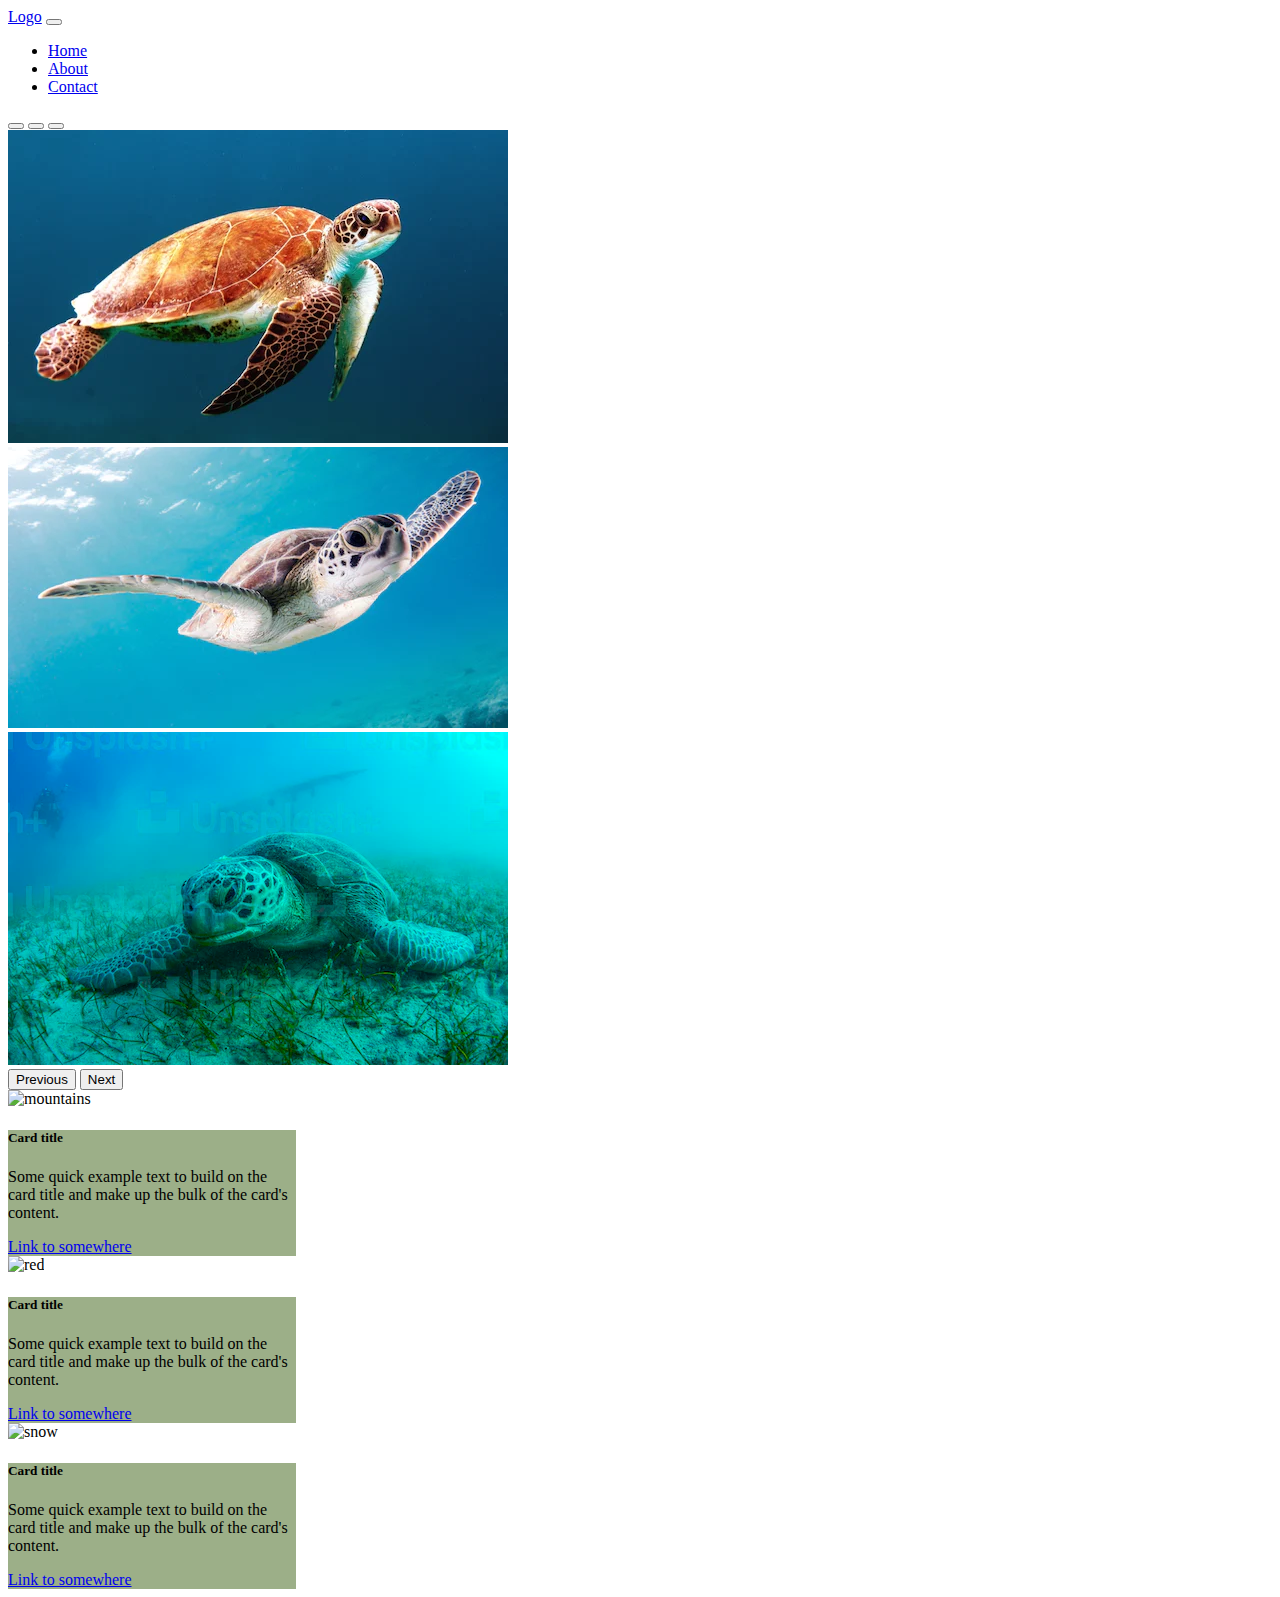
==== index.html @ 47b93483 "push" ====
<!doctype html>
<html lang="en">
  <head>
    <!-- Required meta tags -->
    <meta charset="utf-8">
    <meta name="viewport" content="width=device-width, initial-scale=1">

    <!-- Bootstrap CSS -->
    <link href="https://cdn.jsdelivr.net/npm/bootstrap@5.1.3/dist/css/bootstrap.min.css" rel="stylesheet" integrity="sha384-1BmE4kWBq78iYhFldvKuhfTAU6auU8tT94WrHftjDbrCEXSU1oBoqyl2QvZ6jIW3" crossorigin="anonymous">
    <link rel="stylesheet" type="text/css" href="styles.css">
    <title>Home</title>
  </head>
  <body>
<!--Navbar-->
    <nav class="navbar navbar-expand-lg navbar-dark bg-dark">
      <div class="container-fluid">
        <a class="navbar-brand" href="index.html">Logo</a>
        <button class="navbar-toggler" type="button" data-bs-toggle="collapse" data-bs-target="#navbarNav" aria-controls="navbarNav" aria-expanded="false" aria-label="Toggle navigation">
          <span class="navbar-toggler-icon"></span>
        </button>
        <div class="collapse navbar-collapse" id="navbarNav">
          <ul class="navbar-nav">
            <li class="nav-item">
              <a class="nav-link active" aria-current="page" href="index.html">Home</a>
            </li>
            <li class="nav-item">
              <a class="nav-link" href="about.html">About</a>
            </li>
            <li class="nav-item">
              <a class="nav-link" href="contact.html">Contact</a>
            </li>
          </ul>
        </div>
      </div>
    </nav>

<!--Carousel-->
<div id="carouselExampleIndicators" class="carousel slide" data-bs-ride="carousel">
  <div class="carousel-indicators">
    <button type="button" data-bs-target="#carouselExampleIndicators" data-bs-slide-to="0" class="active" aria-current="true" aria-label="Slide 1"></button>
    <button type="button" data-bs-target="#carouselExampleIndicators" data-bs-slide-to="1" aria-label="Slide 2"></button>
    <button type="button" data-bs-target="#carouselExampleIndicators" data-bs-slide-to="2" aria-label="Slide 3"></button>
  </div>
  <div class="carousel-inner">
    <div class="carousel-item active">
      <img src="img/turtle.1.webp" class="d-block w-100" alt="turtle">
    </div>
    <div class="carousel-item">
      <img src="img/turtle.2.webp" class="d-block w-100" alt="turtle">
    </div>
    <div class="carousel-item">
      <img src="img/turtle.3.webp" class="d-block w-100" alt="turtle">
    </div>
  </div>
  <button class="carousel-control-prev" type="button" data-bs-target="#carouselExampleIndicators" data-bs-slide="prev">
    <span class="carousel-control-prev-icon" aria-hidden="true"></span>
    <span class="visually-hidden">Previous</span>
  </button>
  <button class="carousel-control-next" type="button" data-bs-target="#carouselExampleIndicators" data-bs-slide="next">
    <span class="carousel-control-next-icon" aria-hidden="true"></span>
    <span class="visually-hidden">Next</span>
  </button>
</div>

<!--Cards-->

<div class="container">
  <div class="row">
    <div class="col-md-4">
      <div class="card" style="width: 18rem;">
        <img src="img/mountains.png" class="card-img-top" alt="mountains">
        <div class="card-body">
          <h5 class="card-title">Card title</h5>
          <p class="card-text">Some quick example text to build on the card title and make up the bulk of the card's content.</p>
          <a href="#" class="btn btn-primary">Link to somewhere</a>
        </div>
      </div>
    </div>
    <div class="col-md-4">
      <div class="card" style="width: 18rem;">
        <img src="img/red.png" class="card-img-top" alt="red">
        <div class="card-body">
          <h5 class="card-title">Card title</h5>
          <p class="card-text">Some quick example text to build on the card title and make up the bulk of the card's content.</p>
          <a href="#" class="btn btn-primary">Link to somewhere</a>
        </div>
      </div>
    </div>
    <div class="col-md-4">
      <div class="card" style="width: 18rem;">
        <img src="img/snow.png" class="card-img-top" alt="snow">
        <div class="card-body">
          <h5 class="card-title">Card title</h5>
          <p class="card-text">Some quick example text to build on the card title and make up the bulk of the card's content.</p>
          <a href="#" class="btn btn-primary">Link to somewhere</a>
        </div>
      </div>
    </div>
  </div>
</div>

    <!-- Option 1: Bootstrap Bundle with Popper -->
    <script src="https://cdn.jsdelivr.net/npm/bootstrap@5.1.3/dist/js/bootstrap.bundle.min.js" integrity="sha384-ka7Sk0Gln4gmtz2MlQnikT1wXgYsOg+OMhuP+IlRH9sENBO0LRn5q+8nbTov4+1p" crossorigin="anonymous"></script>

  </body>
</html>
---- styles.css ----
.card-body {
    background-color: #9CAF88;
}
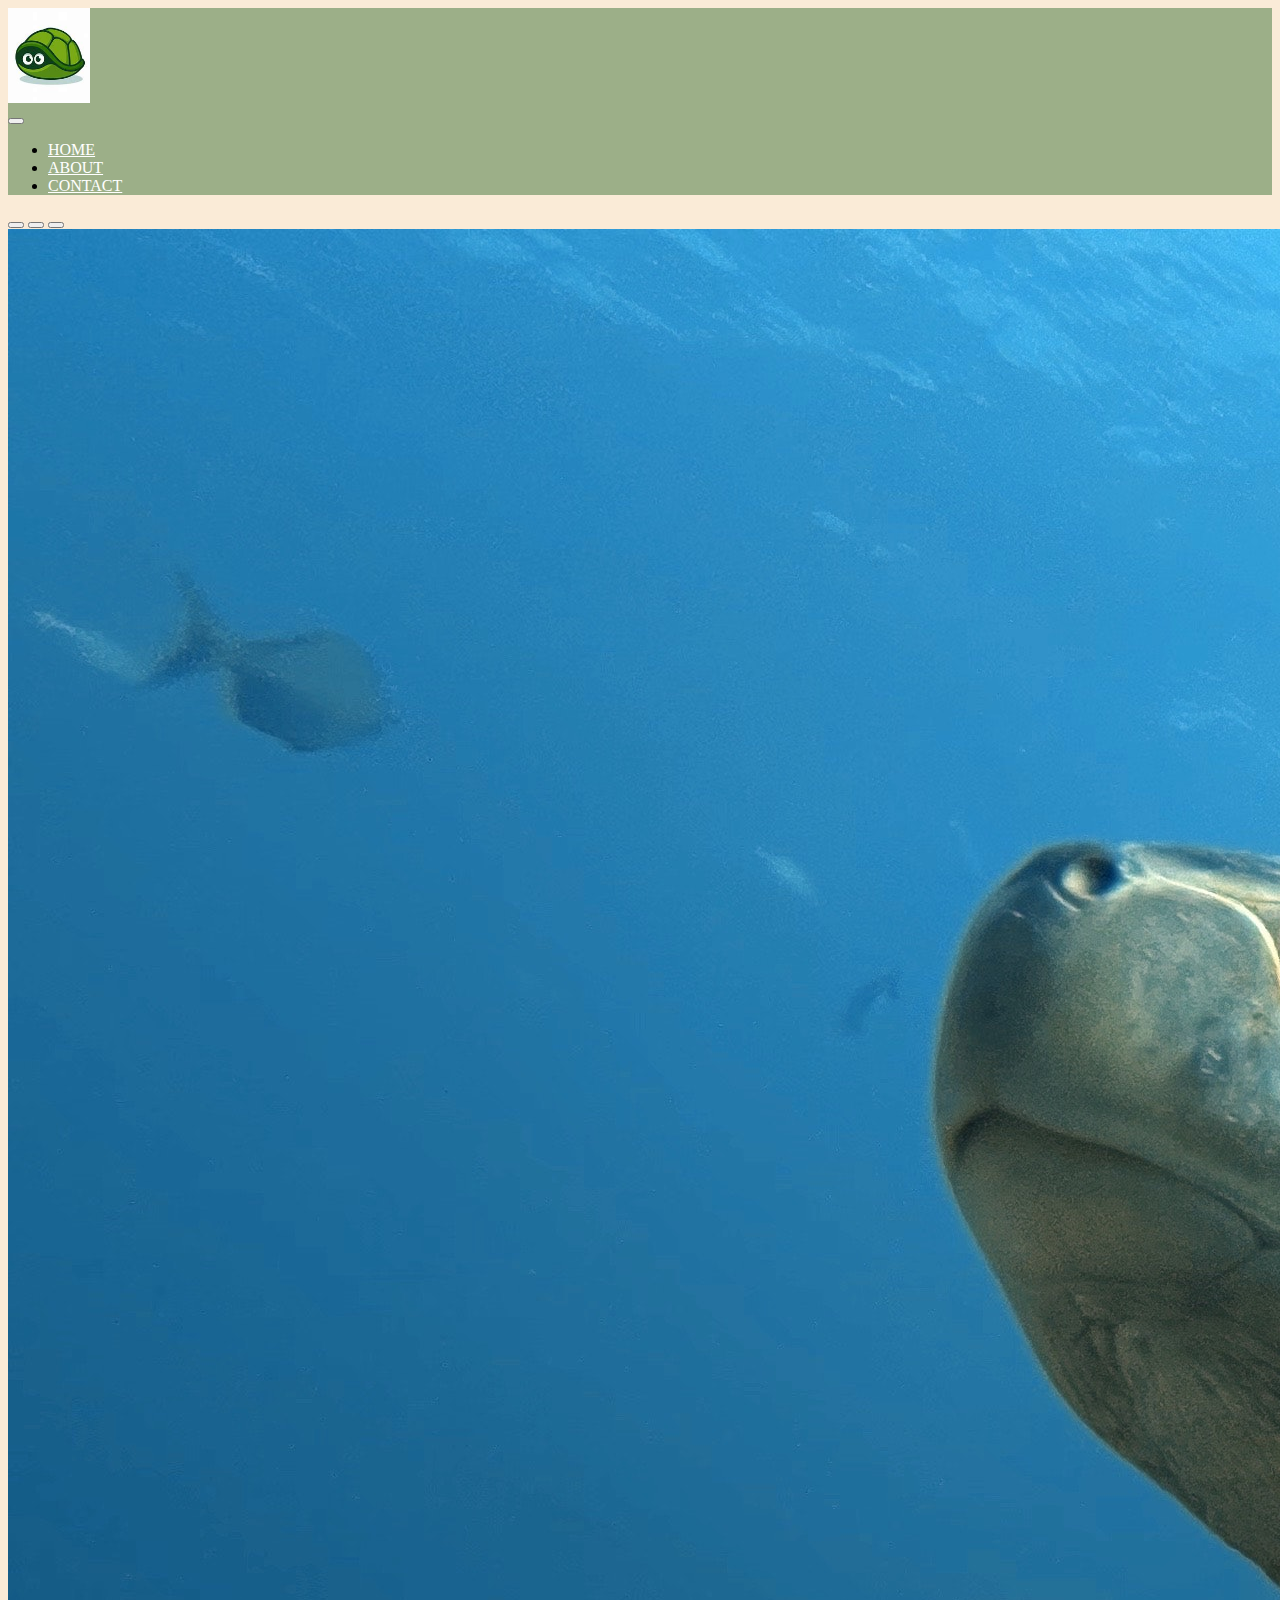
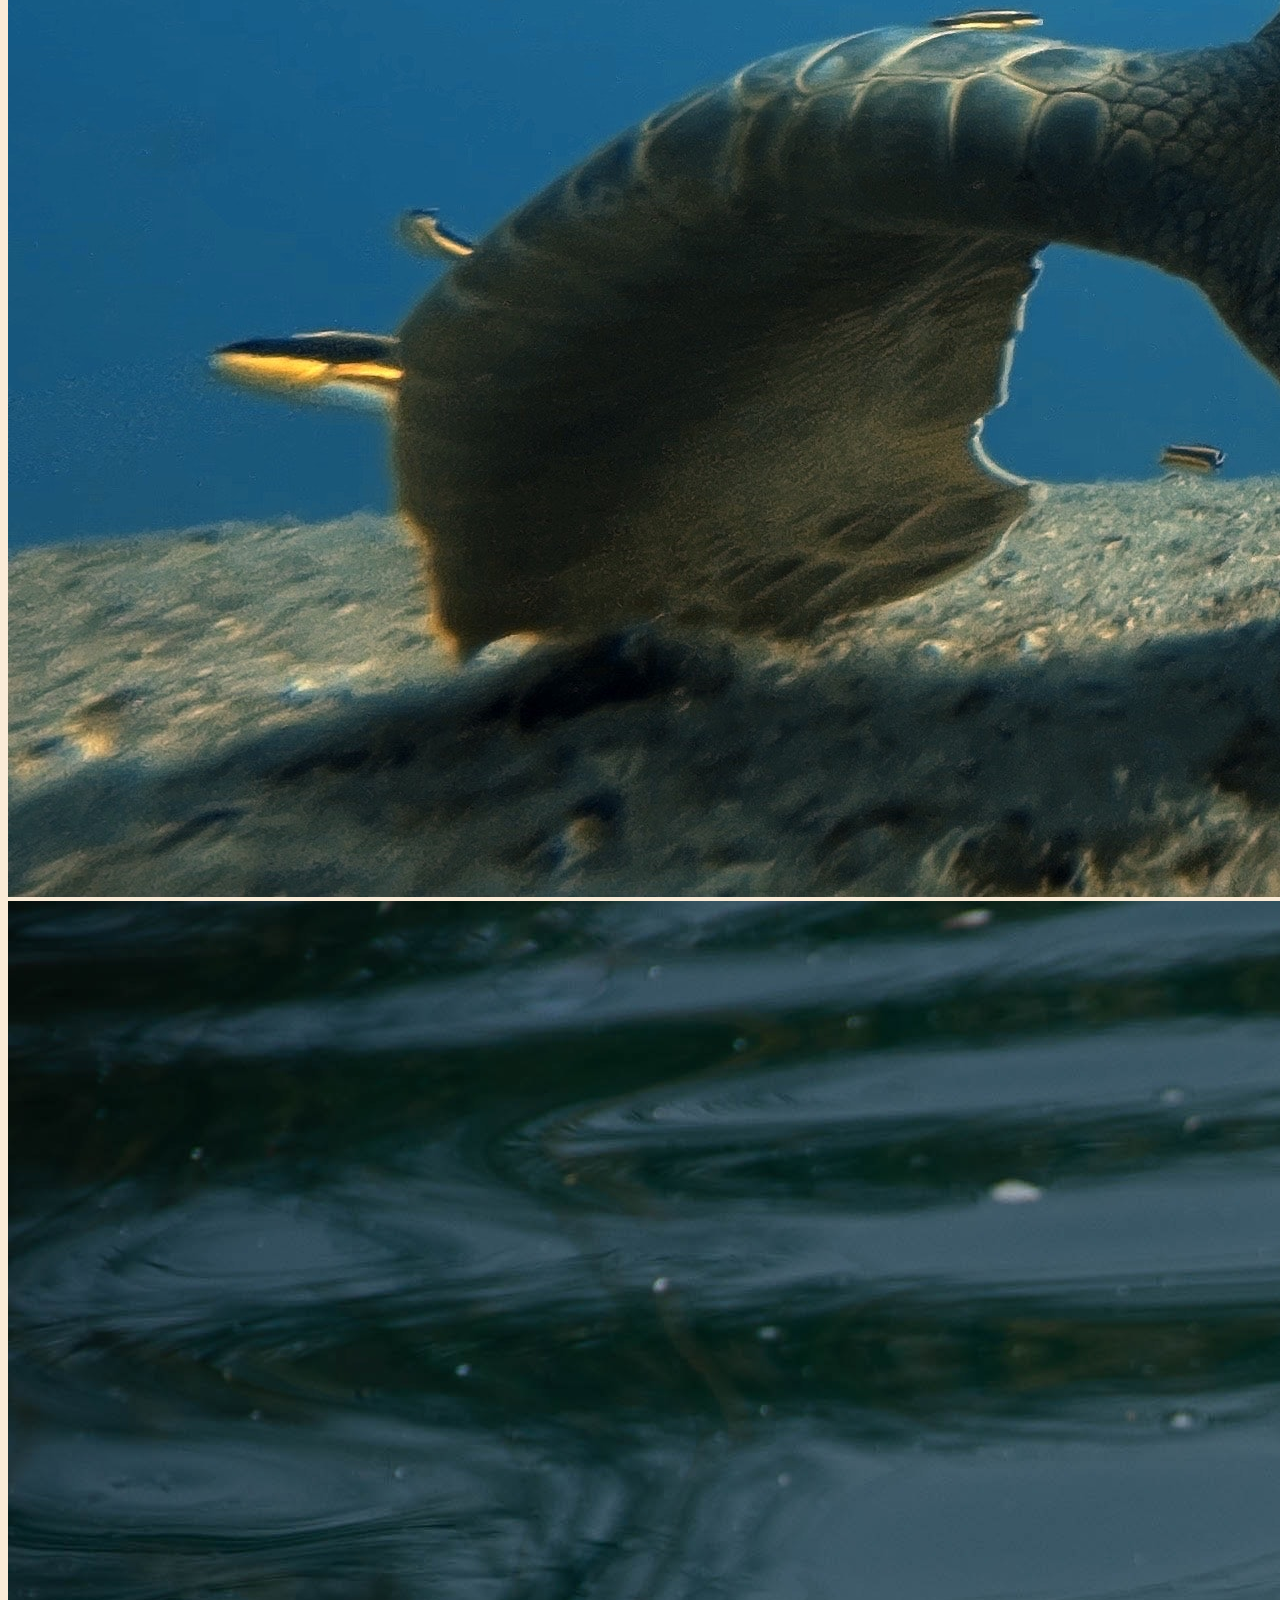
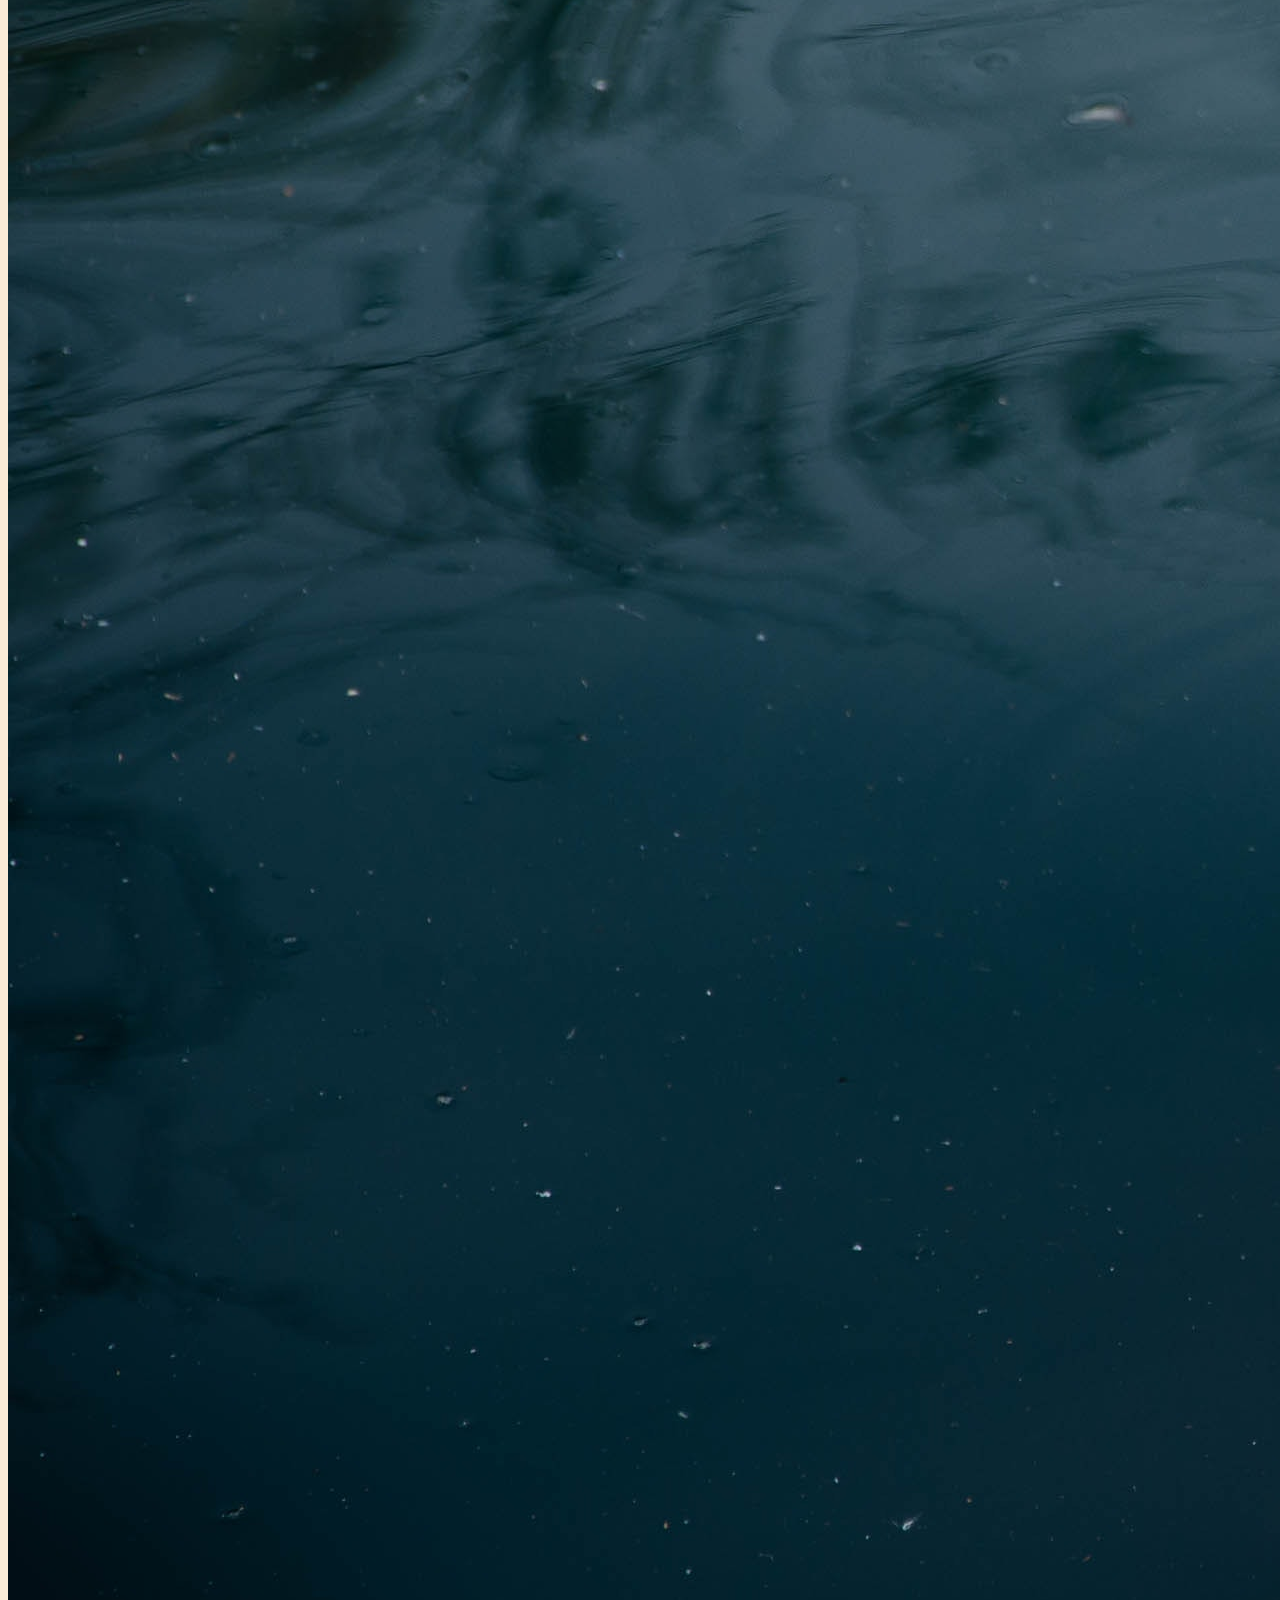
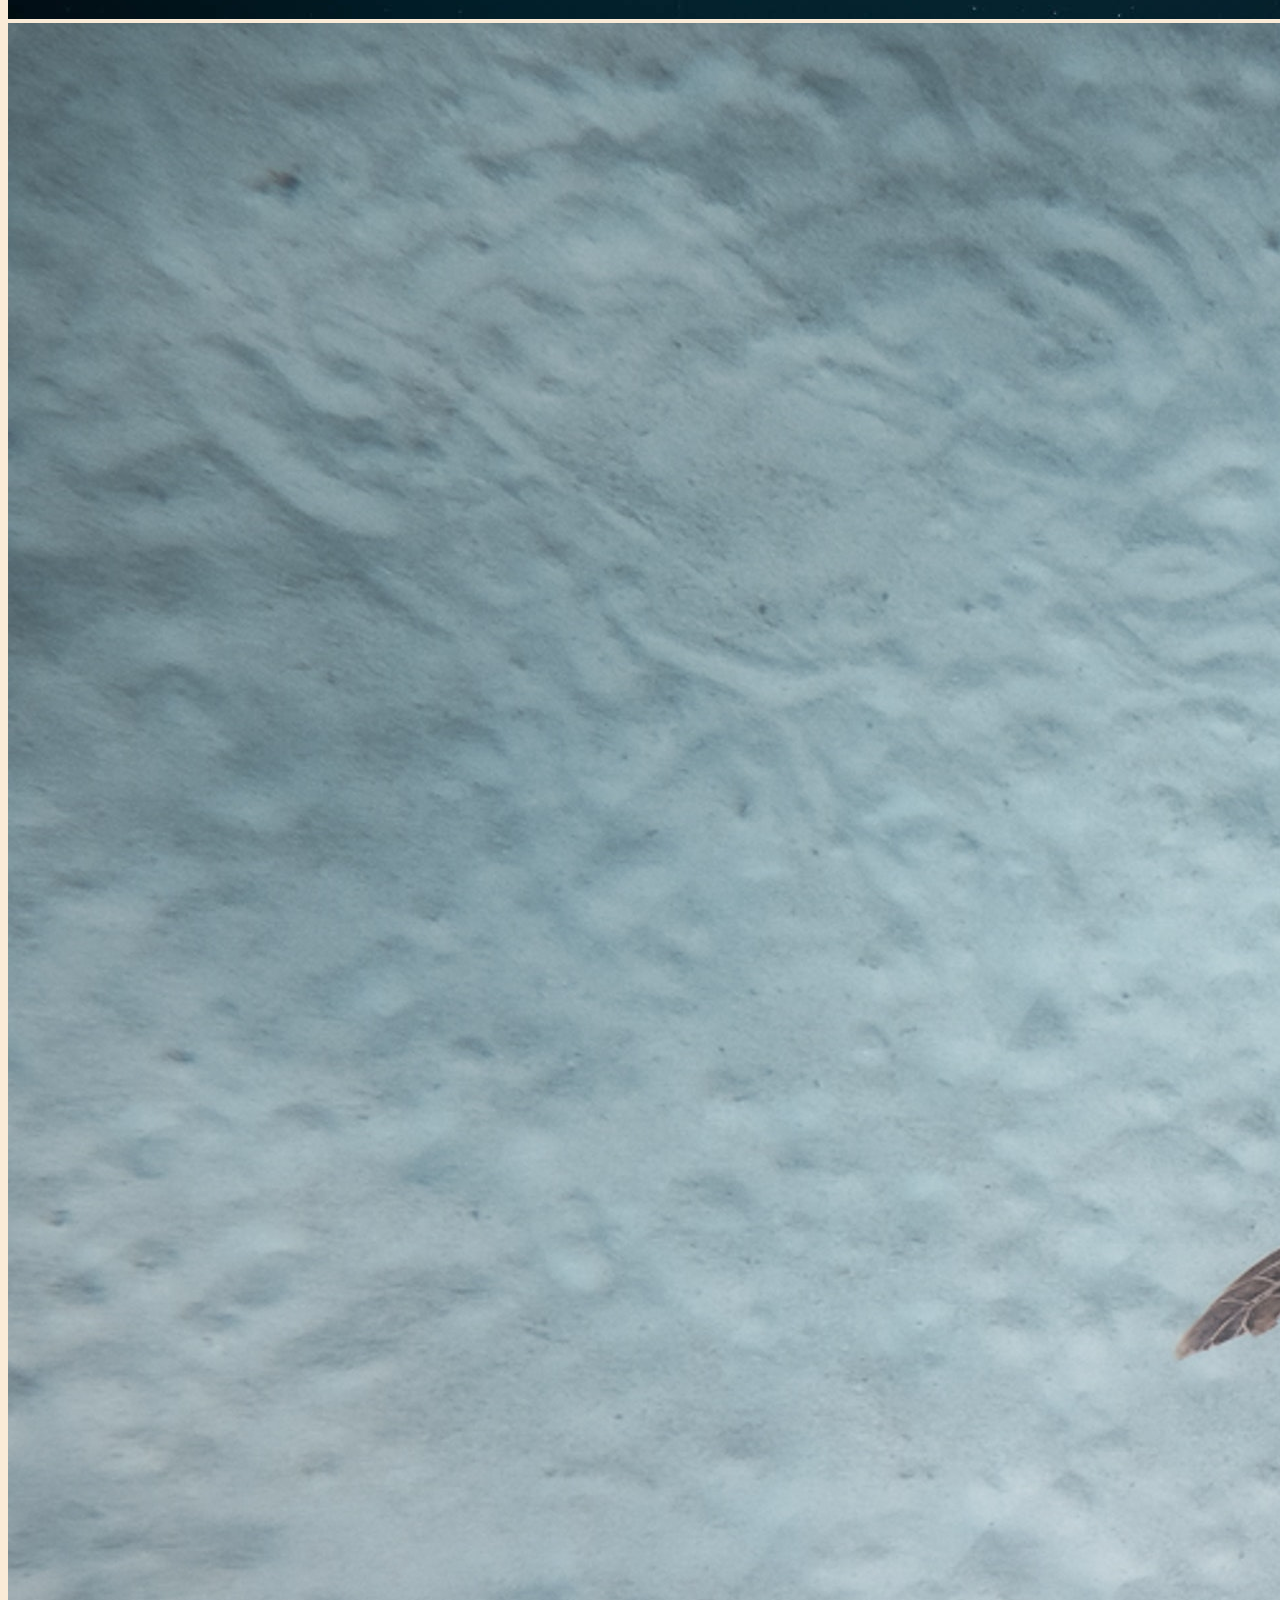
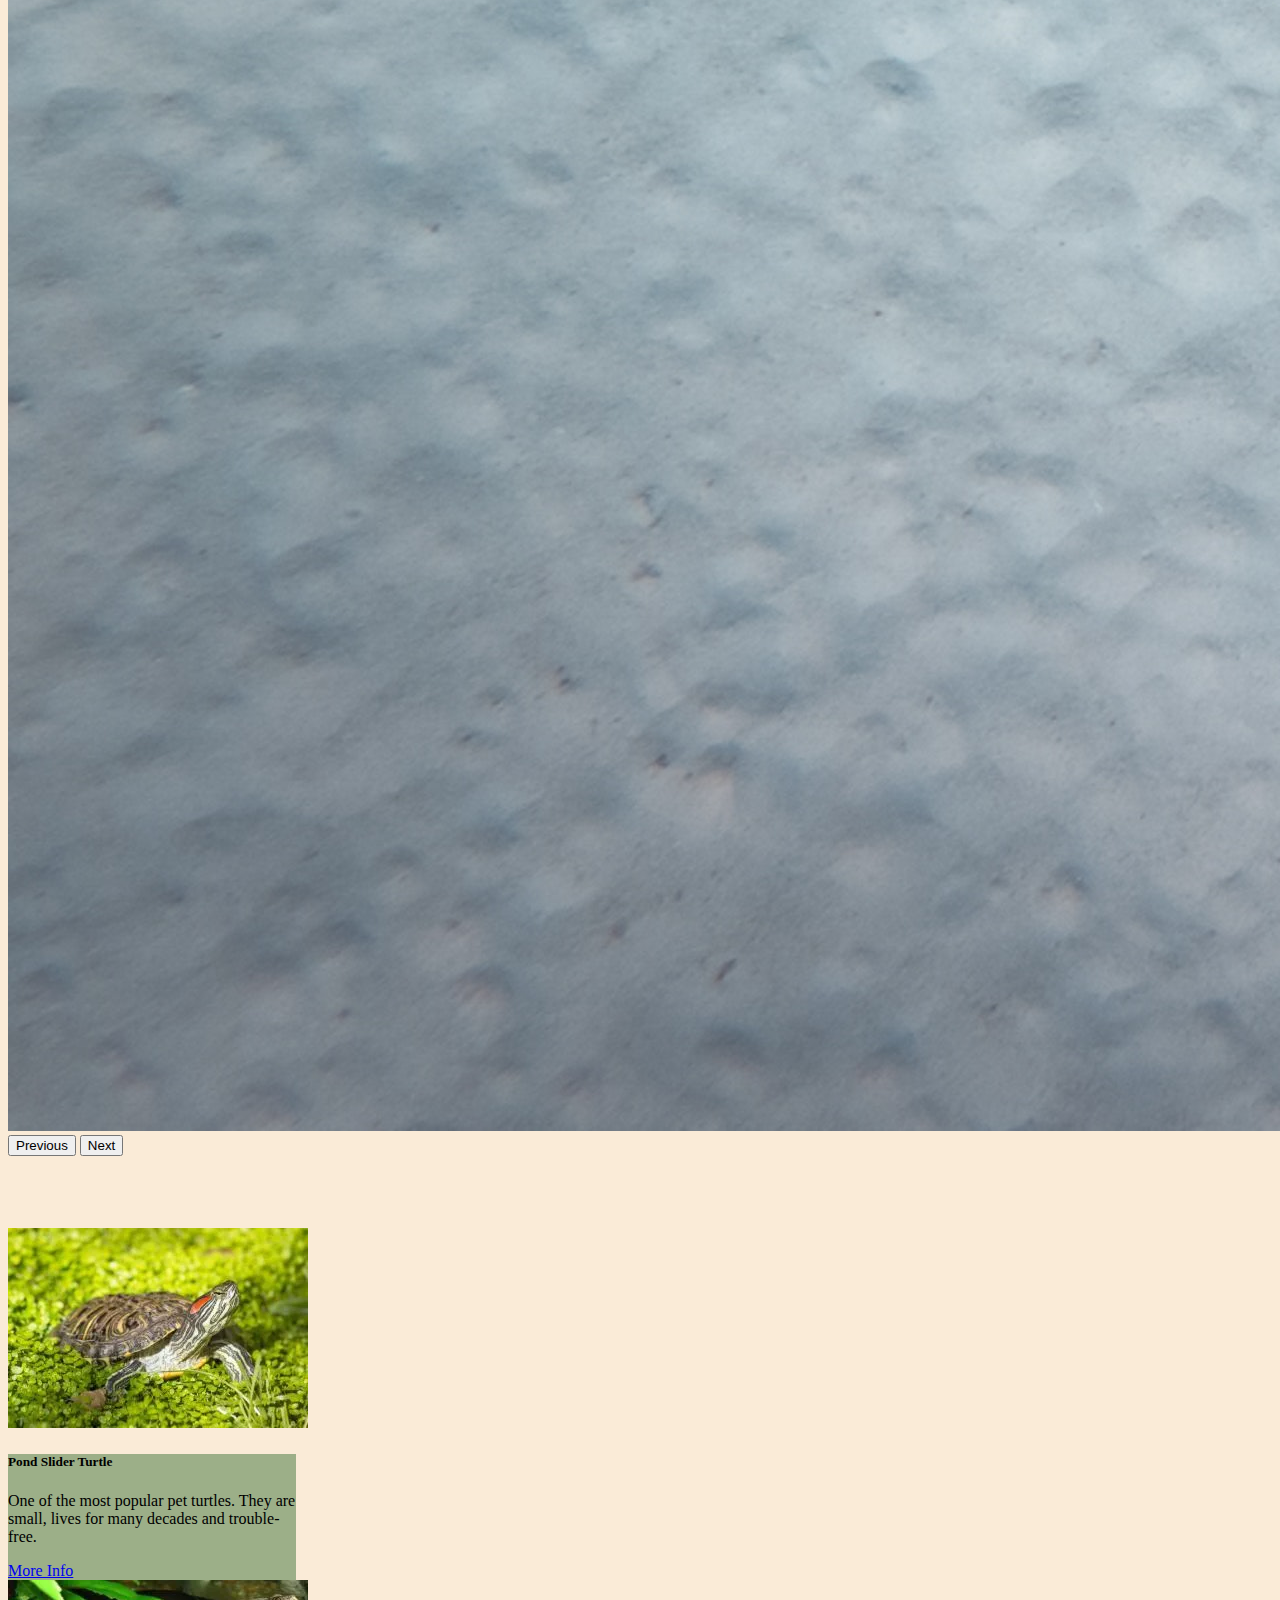
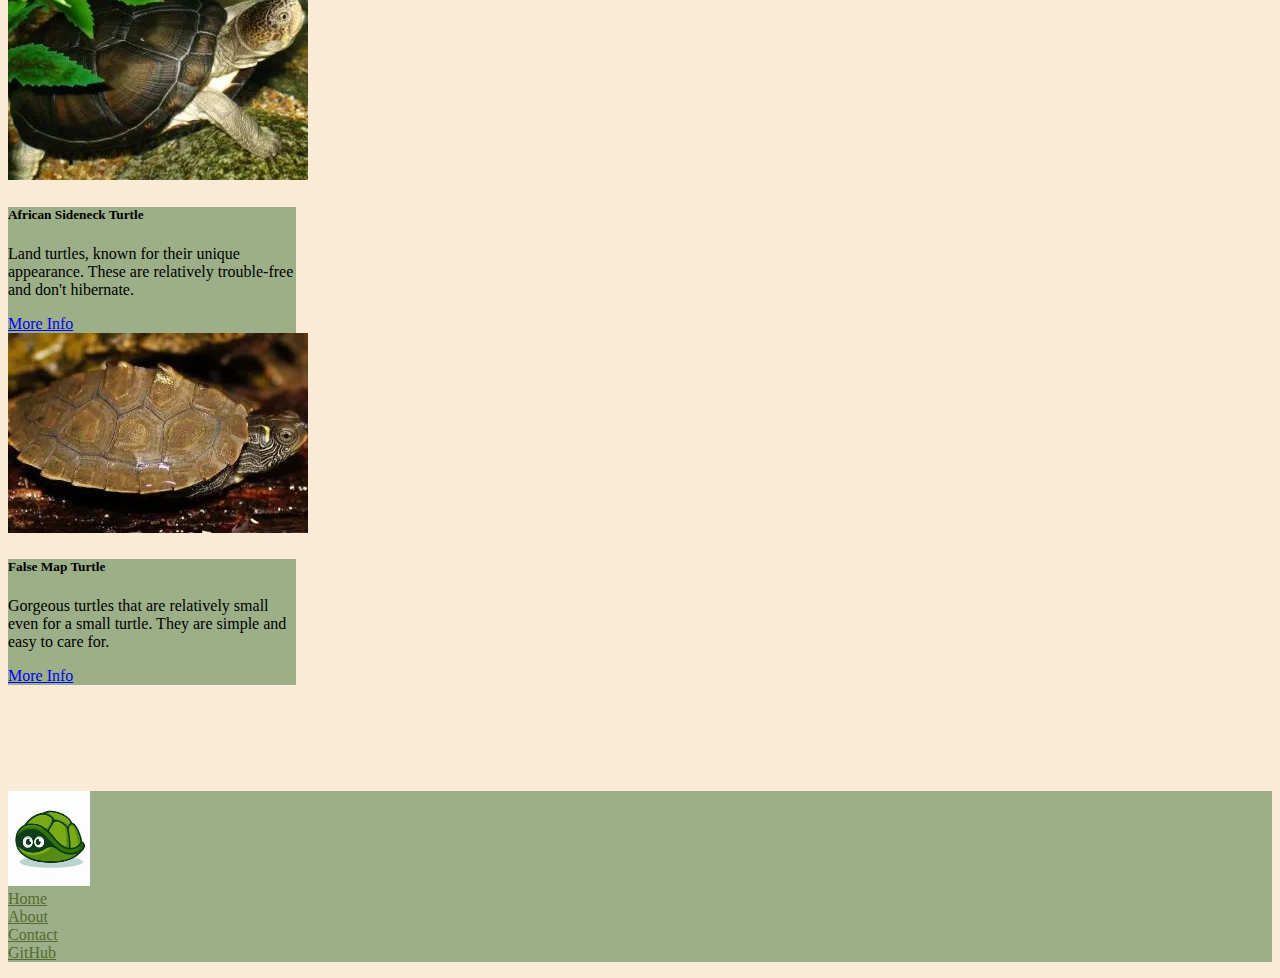
==== commit 8e6d796e: "push" ====
--- a/index.html
+++ b/index.html
@@ -12,22 +12,23 @@
   </head>
   <body>
 <!--Navbar-->
-    <nav class="navbar navbar-expand-lg navbar-dark bg-dark">
+    <nav class="navbar navbar-expand-lg">
       <div class="container-fluid">
-        <a class="navbar-brand" href="index.html">Logo</a>
+        <a class="navbar-brand" href="index.html"><img src="img/Tlogo.jpg" alt="" class="logo"></a>
+        <div class="vr"></div>
         <button class="navbar-toggler" type="button" data-bs-toggle="collapse" data-bs-target="#navbarNav" aria-controls="navbarNav" aria-expanded="false" aria-label="Toggle navigation">
           <span class="navbar-toggler-icon"></span>
         </button>
         <div class="collapse navbar-collapse" id="navbarNav">
           <ul class="navbar-nav">
             <li class="nav-item">
-              <a class="nav-link active" aria-current="page" href="index.html">Home</a>
+              <a class="nav-link active" aria-current="page" href="index.html">HOME</a>
             </li>
             <li class="nav-item">
-              <a class="nav-link" href="about.html">About</a>
+              <a class="nav-link" href="about.html">ABOUT</a>
             </li>
             <li class="nav-item">
-              <a class="nav-link" href="contact.html">Contact</a>
+              <a class="nav-link" href="contact.html">CONTACT</a>
             </li>
           </ul>
         </div>
@@ -43,13 +44,13 @@
   </div>
   <div class="carousel-inner">
     <div class="carousel-item active">
-      <img src="img/turtle.1.webp" class="d-block w-100" alt="turtle">
+      <img src="img/pexels-francisco-davids-14267319.jpg" class="d-block w-100" alt="turtle">
     </div>
     <div class="carousel-item">
-      <img src="img/turtle.2.webp" class="d-block w-100" alt="turtle">
+      <img src="img/pexels-jacob-m-5007409.jpg" class="d-block w-100" alt="turtle">
     </div>
     <div class="carousel-item">
-      <img src="img/turtle.3.webp" class="d-block w-100" alt="turtle">
+      <img src="img/pexels-lachlan-ross-5967768.jpg" class="d-block w-100" alt="turtle">
     </div>
   </div>
   <button class="carousel-control-prev" type="button" data-bs-target="#carouselExampleIndicators" data-bs-slide="prev">
@@ -61,6 +62,10 @@
     <span class="visually-hidden">Next</span>
   </button>
 </div>
+<br>
+<br>
+<br>
+<br>
 
 <!--Cards-->
 
@@ -68,37 +73,69 @@
   <div class="row">
     <div class="col-md-4">
       <div class="card" style="width: 18rem;">
-        <img src="img/mountains.png" class="card-img-top" alt="mountains">
+        <img src="img/pondslider.webp" class="card-img-top" alt="mountains">
         <div class="card-body">
-          <h5 class="card-title">Card title</h5>
-          <p class="card-text">Some quick example text to build on the card title and make up the bulk of the card's content.</p>
-          <a href="#" class="btn btn-primary">Link to somewhere</a>
+          <h5 class="card-title font-monospace fw-bold">Pond Slider Turtle</h5>
+          <p class="card-text">One of the most popular pet turtles. They are small, lives for many decades and trouble-free.</p>
+          <a href="https://www.allturtles.com/best-pet-turtles/" class="btn btn-primary">More Info</a>
         </div>
       </div>
     </div>
     <div class="col-md-4">
       <div class="card" style="width: 18rem;">
-        <img src="img/red.png" class="card-img-top" alt="red">
+        <img src="img/African-Sideneck-Turtle-1.jpg.webp" class="card-img-top" alt="red">
         <div class="card-body">
-          <h5 class="card-title">Card title</h5>
-          <p class="card-text">Some quick example text to build on the card title and make up the bulk of the card's content.</p>
-          <a href="#" class="btn btn-primary">Link to somewhere</a>
+          <h5 class="card-title font-monospace fw-bold">African Sideneck Turtle</h5>
+          <p class="card-text">Land turtles, known for their unique appearance. These are relatively trouble-free and don't hibernate.</p>
+          <a href="https://www.allturtles.com/best-pet-turtles/" class="btn btn-primary">More Info</a>
         </div>
       </div>
     </div>
     <div class="col-md-4">
       <div class="card" style="width: 18rem;">
-        <img src="img/snow.png" class="card-img-top" alt="snow">
+        <img src="img/False-Map-Turtle.jpg.webp" class="card-img-top" alt="snow">
         <div class="card-body">
-          <h5 class="card-title">Card title</h5>
-          <p class="card-text">Some quick example text to build on the card title and make up the bulk of the card's content.</p>
-          <a href="#" class="btn btn-primary">Link to somewhere</a>
+          <h5 class="card-title font-monospace fw-bold">False Map Turtle</h5>
+          <p class="card-text">Gorgeous turtles that are relatively small even for a small turtle. They are simple and easy to care for.</p>
+          <a href="https://www.allturtles.com/best-pet-turtles/" class="btn btn-primary">More Info</a>
         </div>
       </div>
     </div>
   </div>
 </div>
+<br>
+<br>
+<br>
+<br>
+<br>
+    <!--Footer --> 
 
+<footer class="footer-distributed">
+  <div class="row">
+    <div class="col-1"></div>
+    <div class="col-10">
+      <div class="footer-right">
+        <a href="#"><i class="fa fa-facebook"></i></a>
+        <a href="#"><i class="fa fa-twitter"></i></a>
+        <a href="#"><i class="fa fa-linkedin"></i></a>
+        <a href="#"><i class="fa fa-github"></i></a>
+      </div>
+      <div class="footer-left">
+        <p class="footer-links">
+          <div class="hstack gap-4"><img src="img/Tlogo.jpg" class="logo">
+            <div><a class="link-1 footer-text" href="index.html">Home</a></div>
+            <div class="ms-auto"><a href="about.html" class="footer-text">About</a></div>
+            <div class="vr"></div>
+            <div><a href="contact.html" class="footer-text">Contact</a></div>              
+            <div class="vr"></div>
+            <div><a href="contact.html" class="footer-text">GitHub</a></div>
+          </div>
+        </p>
+      </div>
+    </div>
+    <div class="col-1"></div>
+</div>
+</footer>
     <!-- Option 1: Bootstrap Bundle with Popper -->
     <script src="https://cdn.jsdelivr.net/npm/bootstrap@5.1.3/dist/js/bootstrap.bundle.min.js" integrity="sha384-ka7Sk0Gln4gmtz2MlQnikT1wXgYsOg+OMhuP+IlRH9sENBO0LRn5q+8nbTov4+1p" crossorigin="anonymous"></script>
 
--- a/styles.css
+++ b/styles.css
@@ -1,3 +1,31 @@
 .card-body {
     background-color: #9CAF88;
+}
+nav {
+    background-color: #9CAF88;
+}
+.nav-link {
+    color: white;
+    font-size: medium;
+}
+.logo {
+    height: 95px;
+}
+footer {
+    background-color: #9CAF88;
+} 
+body{
+    background-color:antiquewhite;
+}
+.footer-links {
+    background-color: #9CAF88;
+}
+.footer-text {
+    color:darkolivegreen
+}
+.github {
+    color:white
+}
+.image {
+    height: 156px;
 }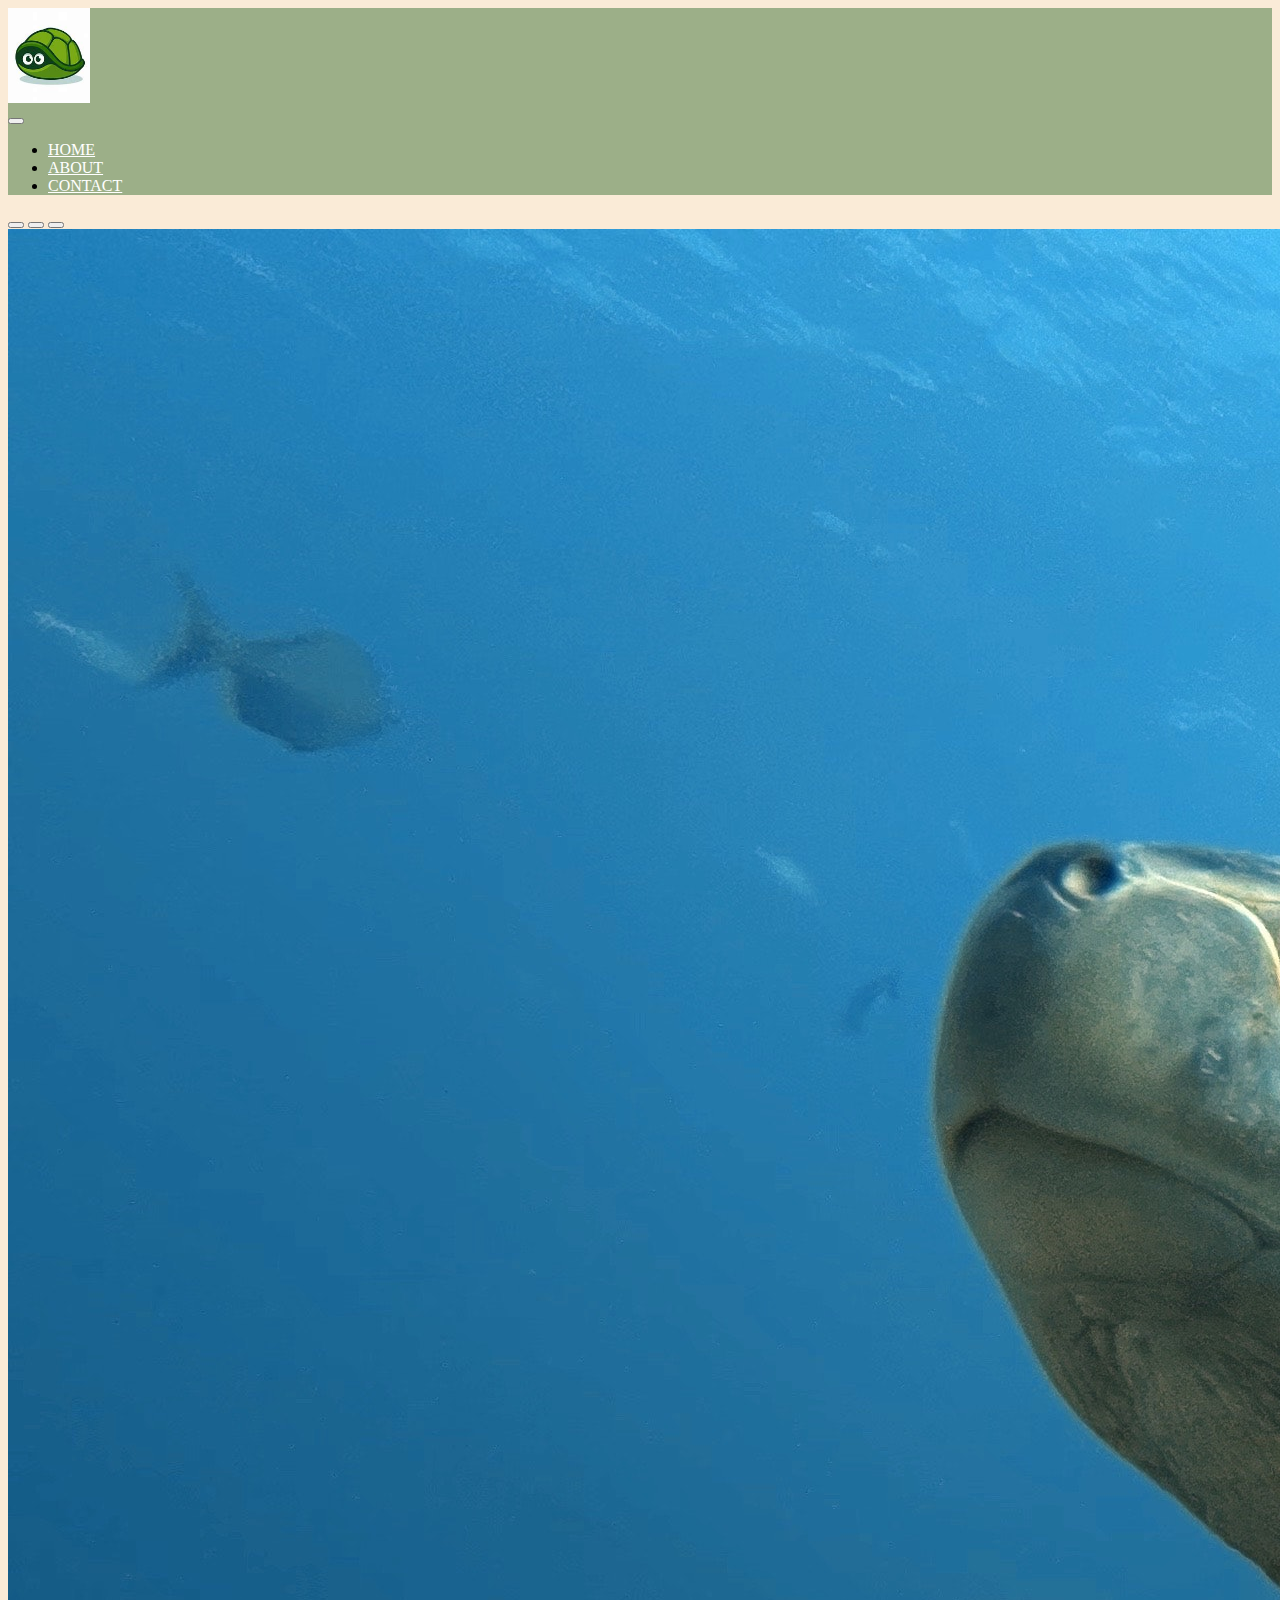
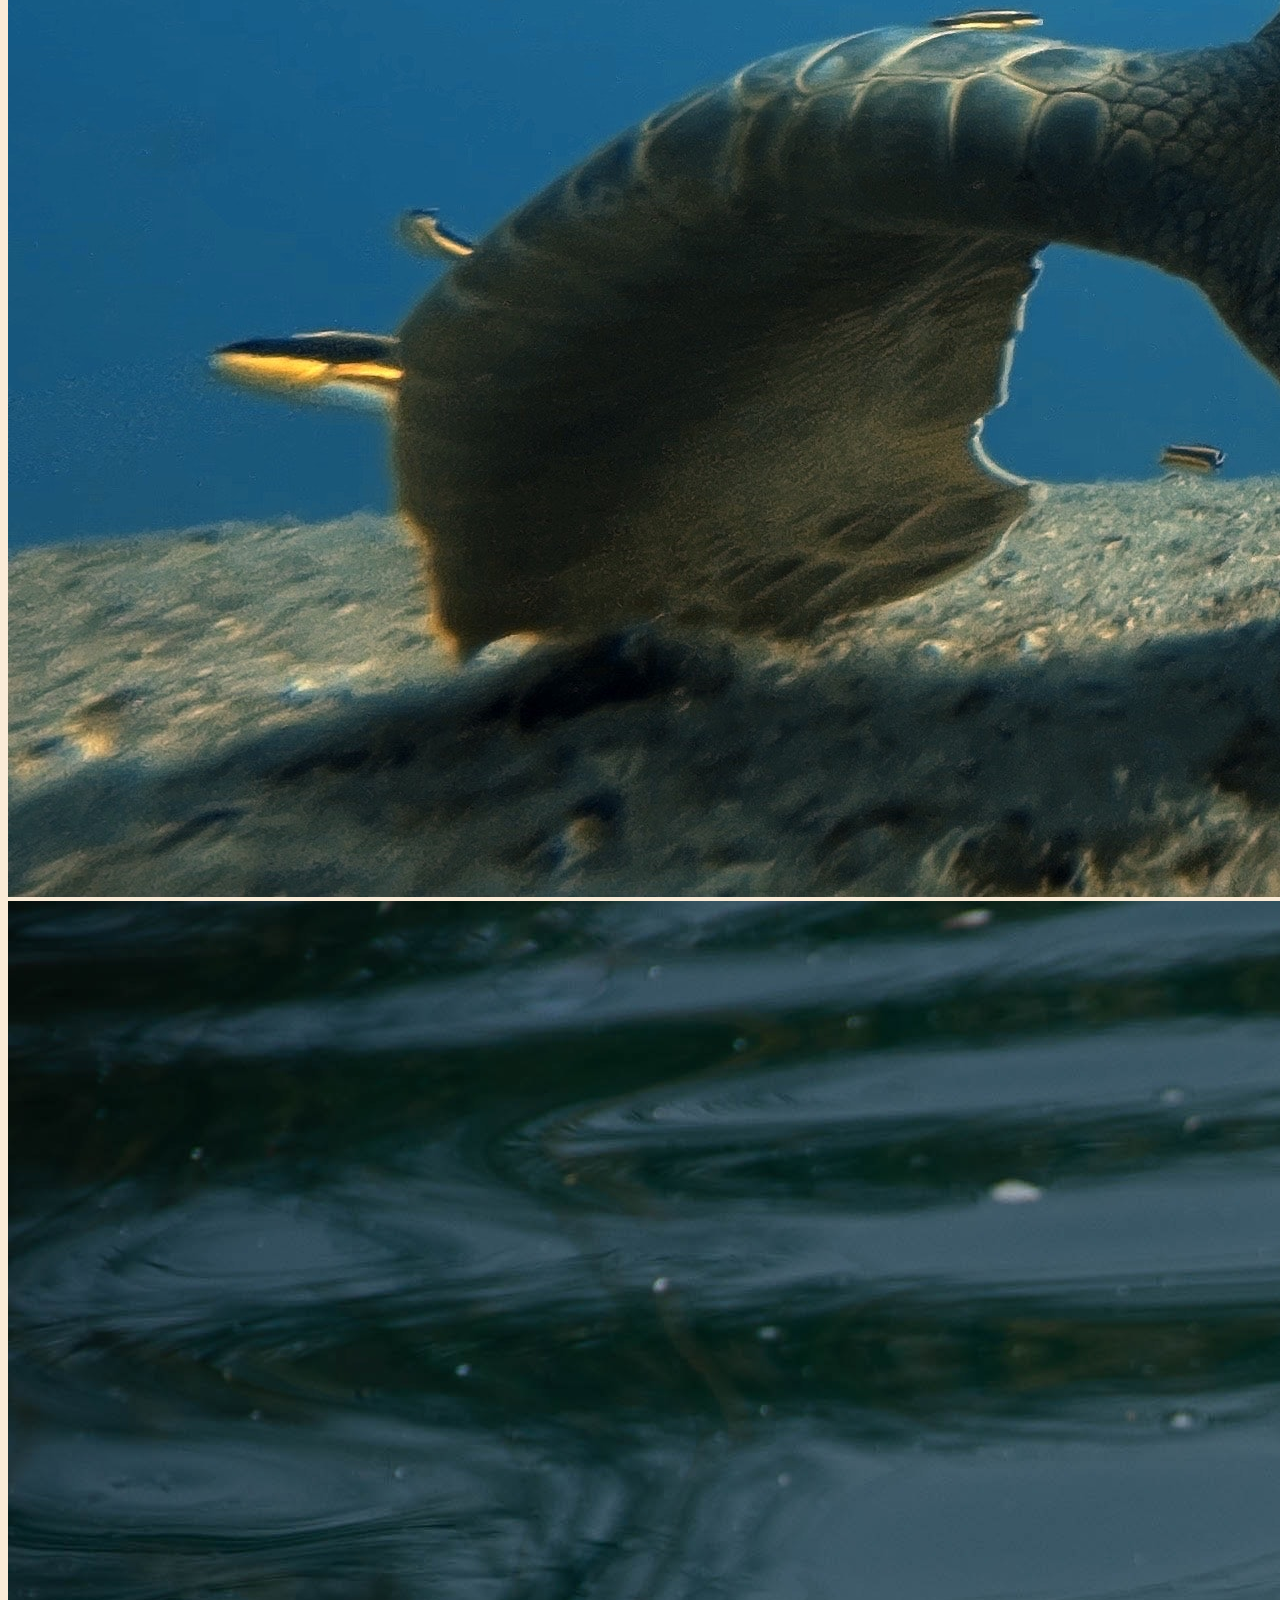
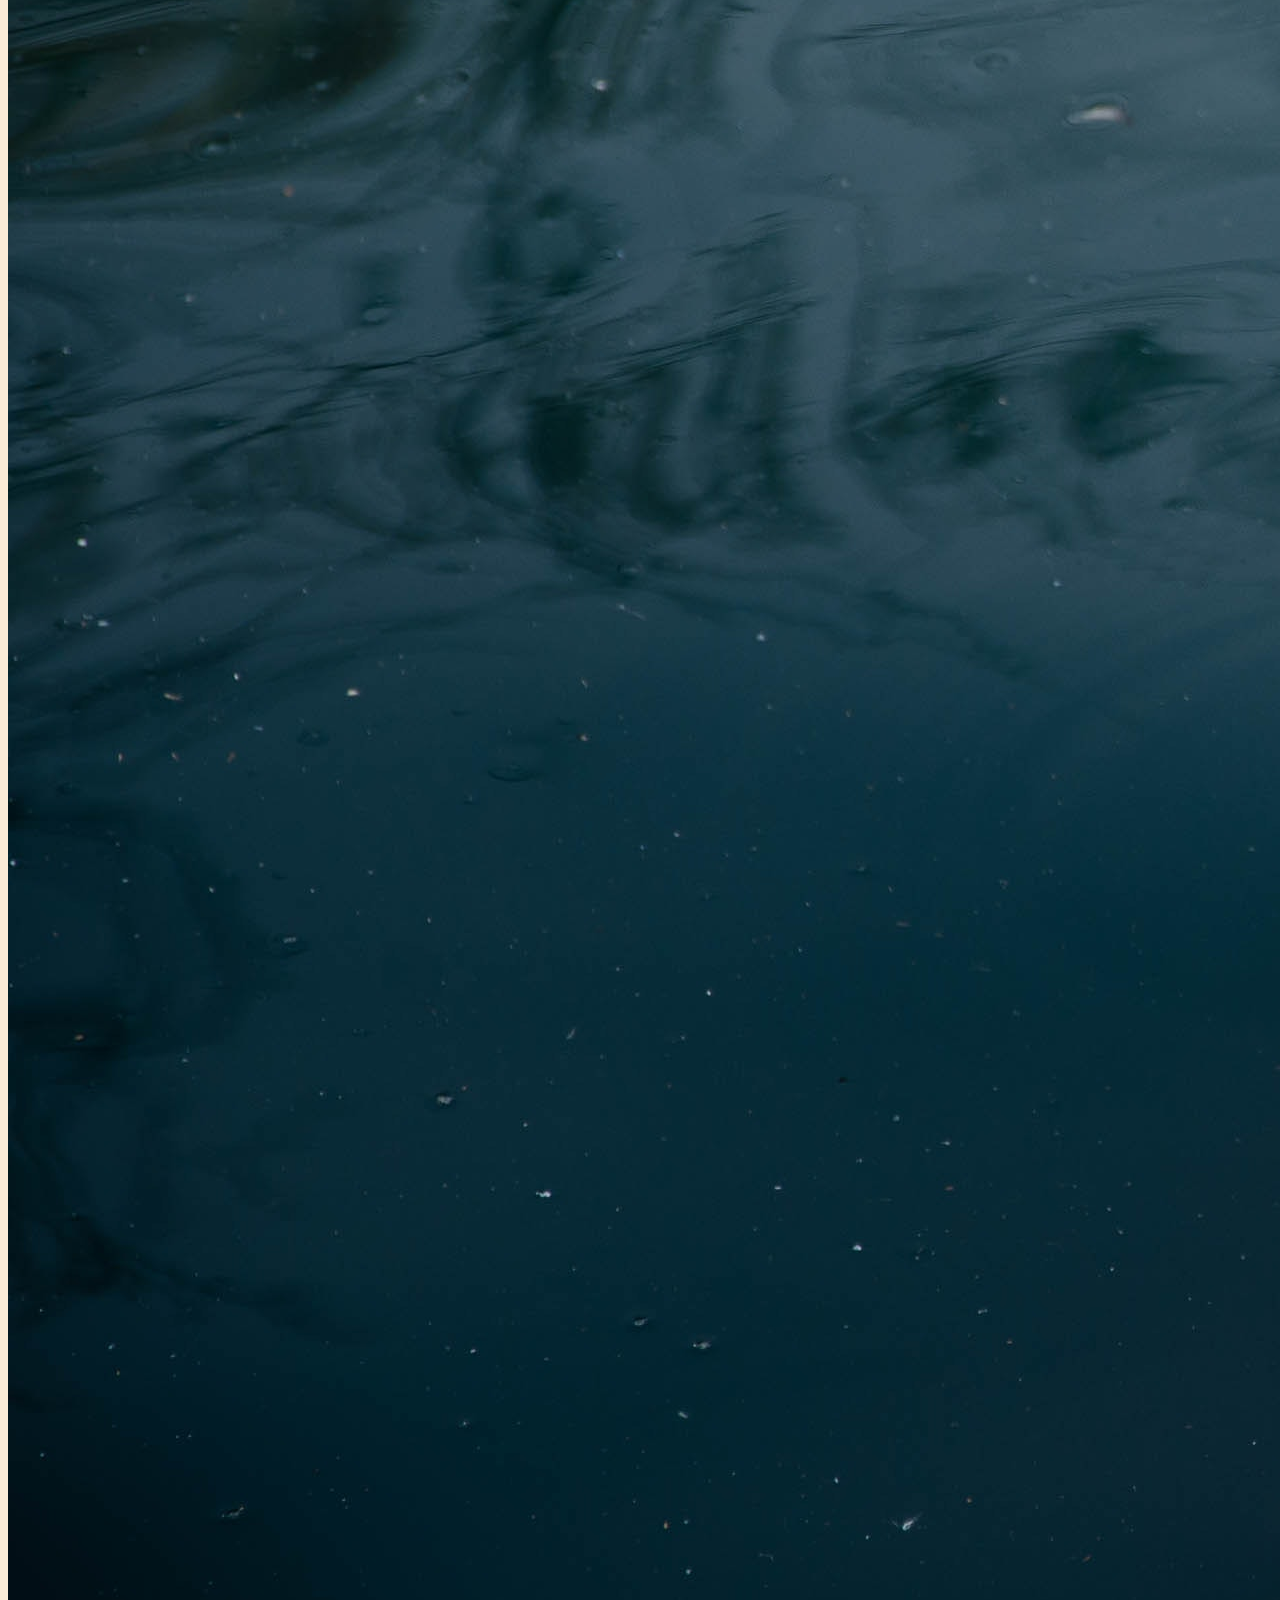
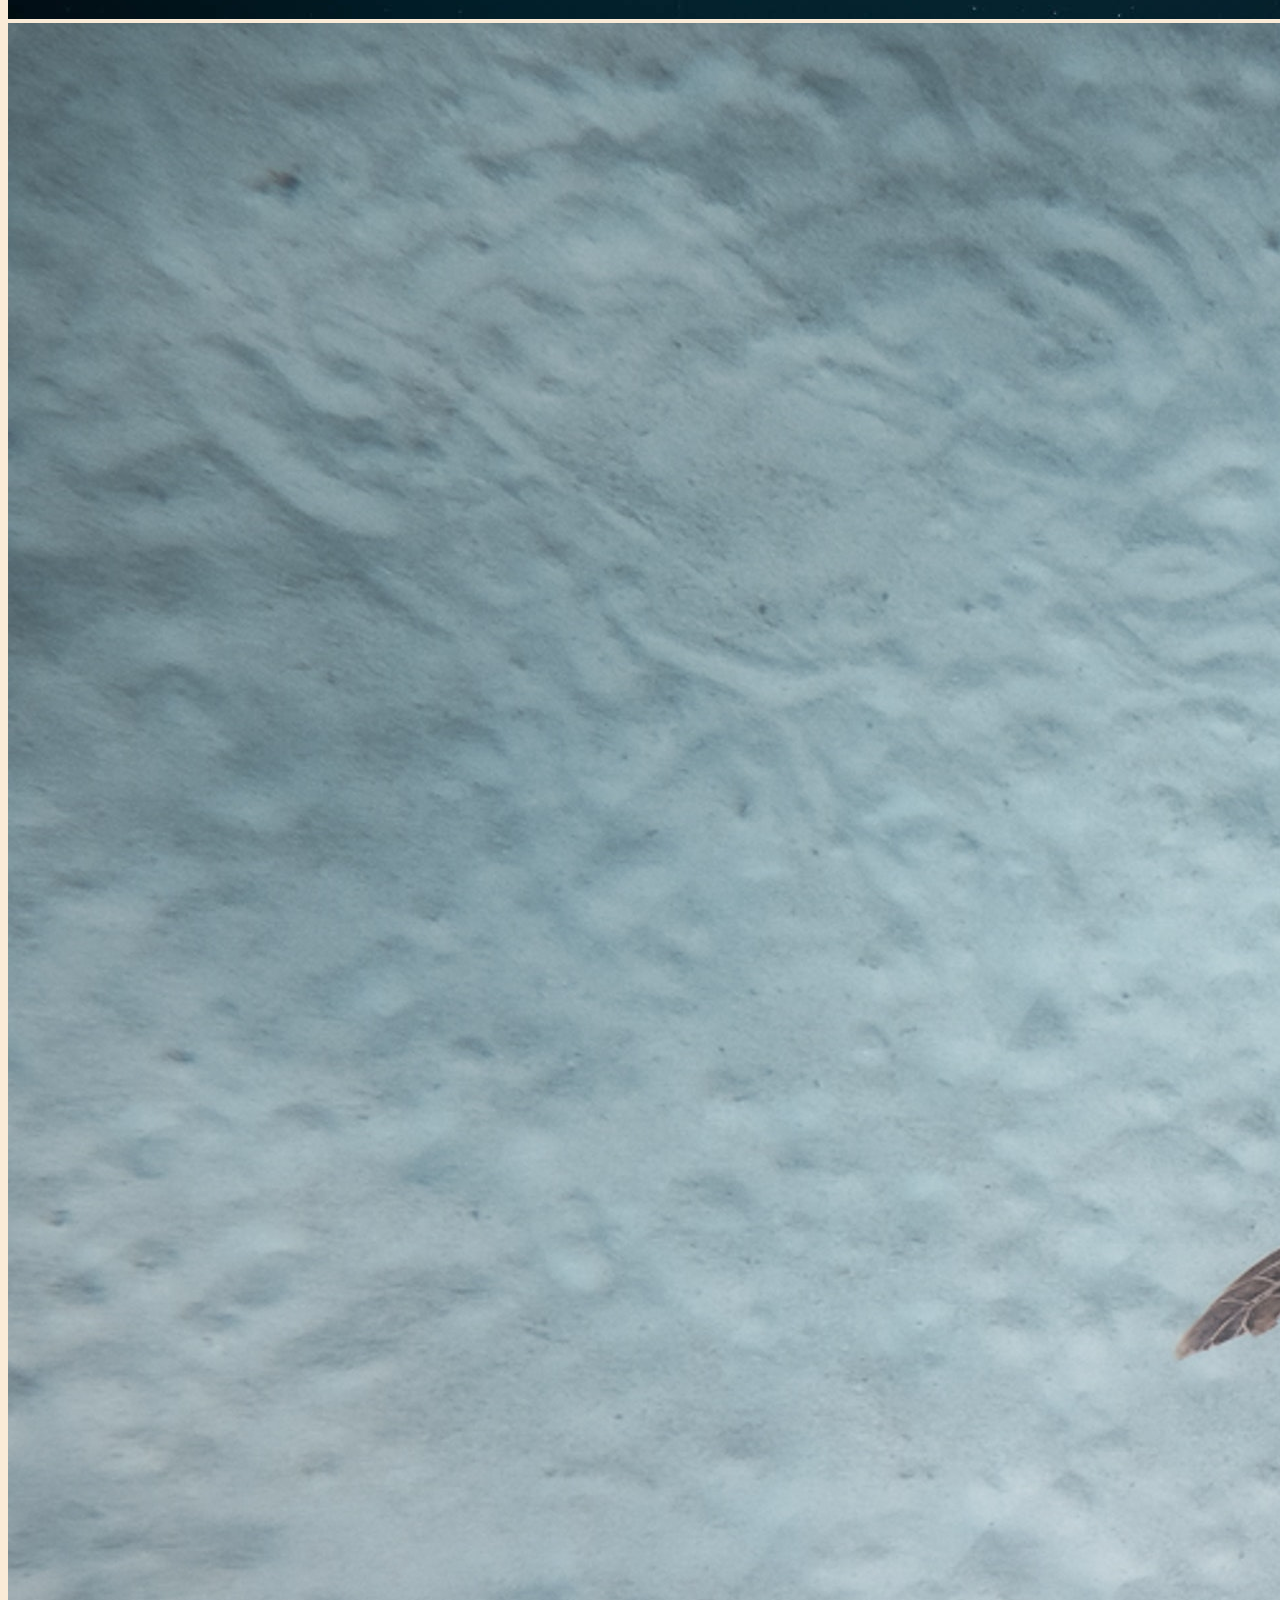
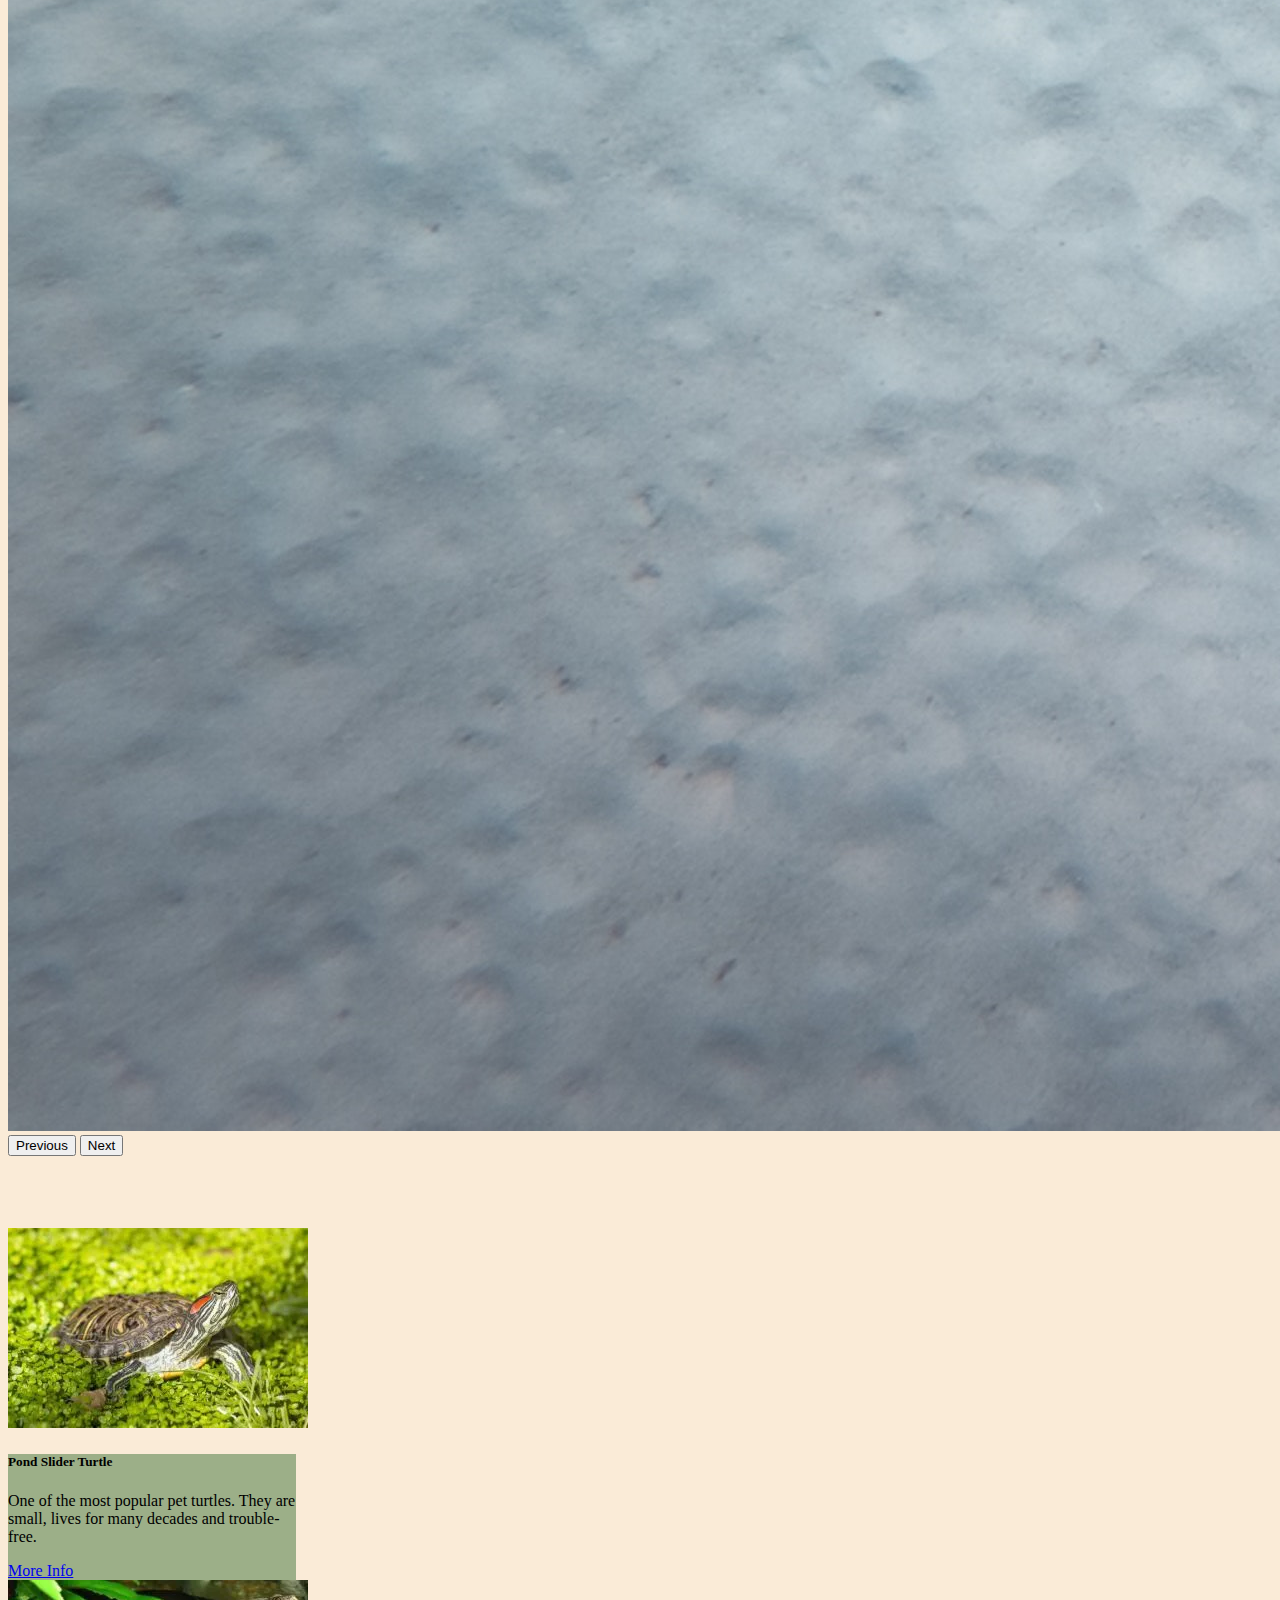
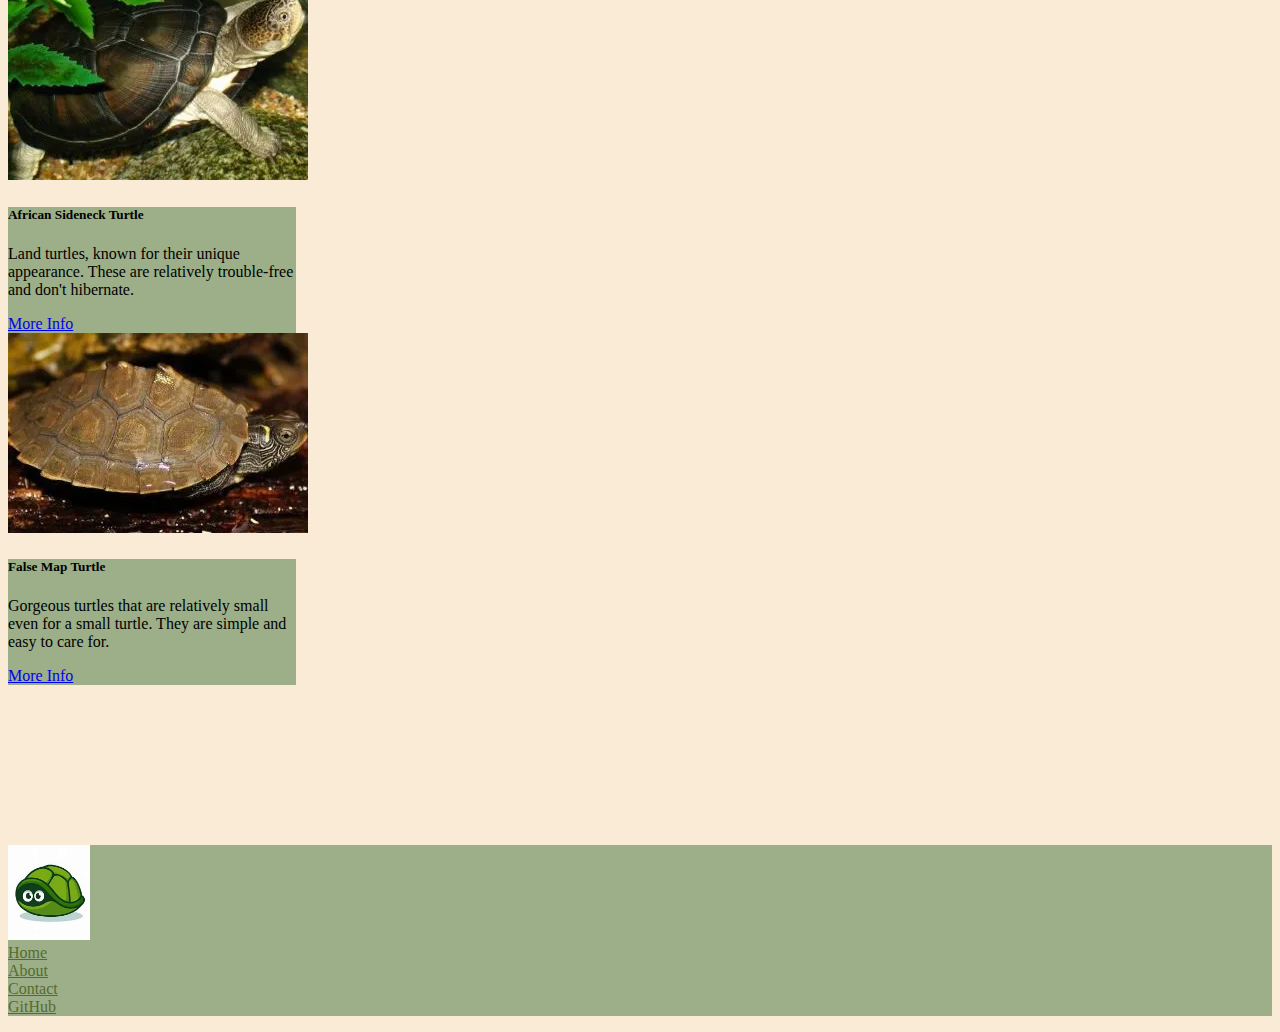
==== commit 0656873f: "PUSH" ====
--- a/index.html
+++ b/index.html
@@ -108,6 +108,9 @@
 <br>
 <br>
 <br>
+<br>
+<br>
+<br>
     <!--Footer --> 
 
 <footer class="footer-distributed">
@@ -122,13 +125,15 @@
       </div>
       <div class="footer-left">
         <p class="footer-links">
-          <div class="hstack gap-4"><img src="img/Tlogo.jpg" class="logo">
+          <div class="hstack gap-4"><a href="index.html">
+            <img src="img/Tlogo.jpg" class="logo">
+          </a>
             <div><a class="link-1 footer-text" href="index.html">Home</a></div>
             <div class="ms-auto"><a href="about.html" class="footer-text">About</a></div>
             <div class="vr"></div>
             <div><a href="contact.html" class="footer-text">Contact</a></div>              
             <div class="vr"></div>
-            <div><a href="contact.html" class="footer-text">GitHub</a></div>
+            <div><a href="https://lisethdiaz.github.io/Coding-1-Final-Fall2022/" class="footer-text">GitHub</a></div>
           </div>
         </p>
       </div>
--- a/styles.css
+++ b/styles.css
@@ -28,4 +28,10 @@
 }
 .image {
     height: 156px;
+}
+hr {
+    color:darkslategrey
+} 
+.fs-2 {
+    color:darkslategrey
 }